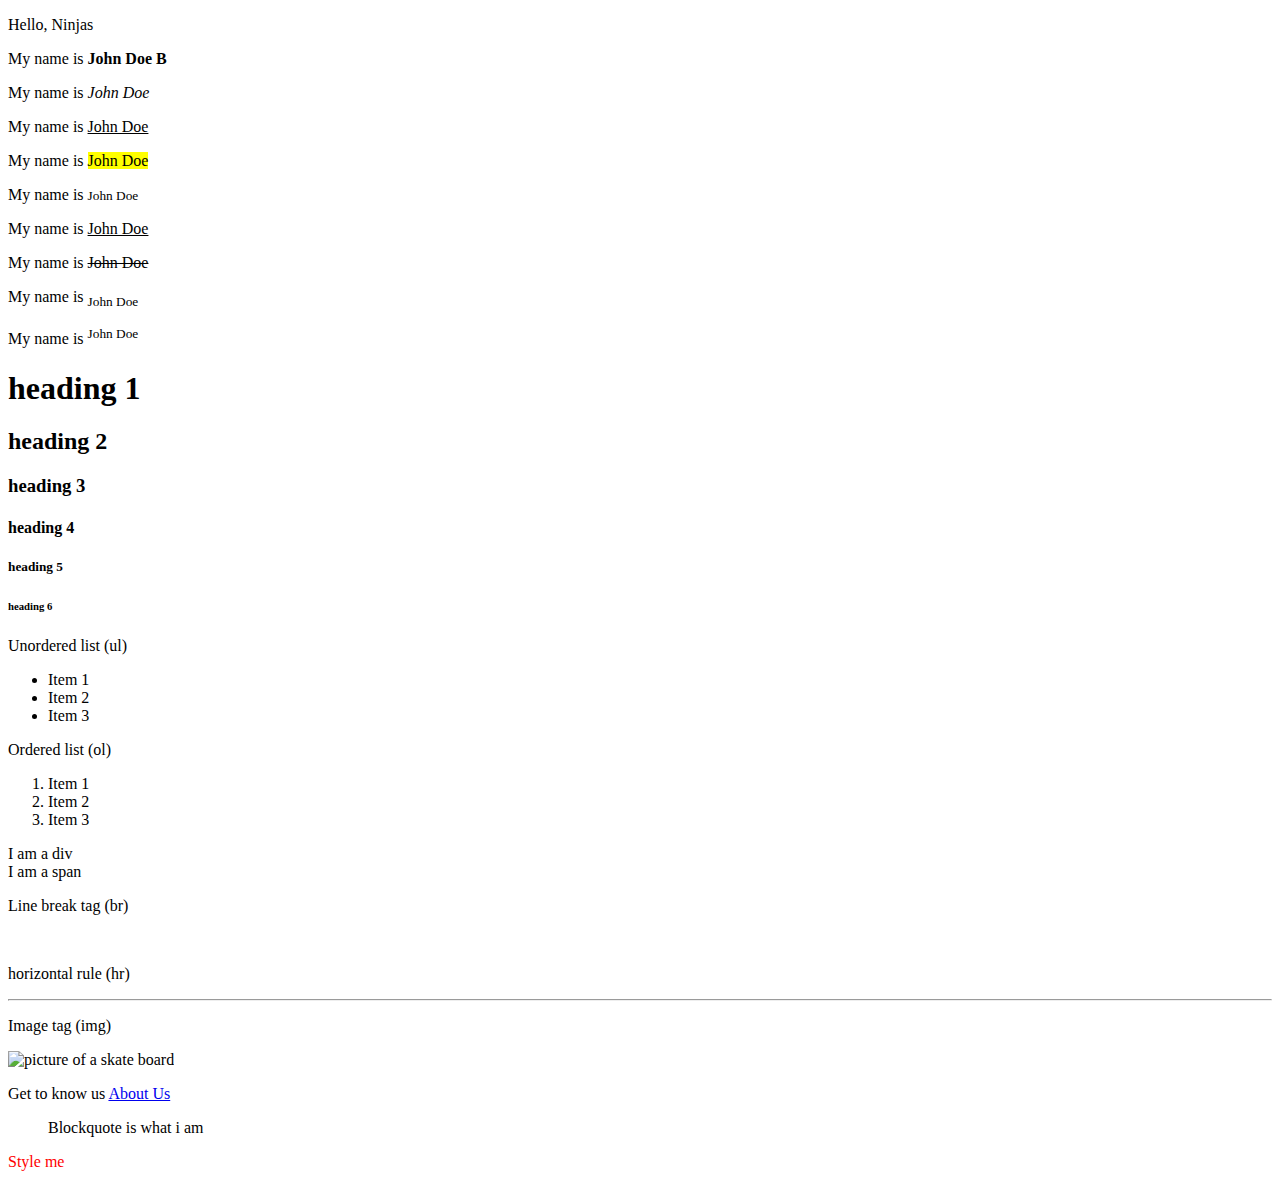
==== index.html @ ad00a128 "Initial commit" ====
<!DOCTYPE html>
<html>

<head>
    <title>Learning HTML</title>
</head>

<body>
    <p>Hello, Ninjas</p>
    <p>My name is <strong>John Doe B</strong></p> <!-- makes text bold -->
    <p>My name is <em>John Doe</em></p> <!-- Makes text italic -->
    <p>My name is <u>John Doe</u></p> <!-- Makes text underlined -->
    <p>My name is <mark>John Doe</mark></p> <!-- Makes text highlighted -->
    <p>My name is <small>John Doe</small></p> <!-- Makes text smaller -->
    <p>My name is <ins>John Doe</ins></p> <!-- Makes text underlined and strikethrough -->
    <p>My name is <del>John Doe</del></p> <!-- Makes text strikethrough -->
    <p>My name is <sub>John Doe</sub></p> <!-- Makes text smaller and underlined -->
    <p>My name is <sup>John Doe</sup></p> <!-- Makes text smaller and underlined -->

    <h1>heading 1</h1>
    <h2>heading 2</h2>
    <h3>heading 3</h3>
    <h4>heading 4</h4>
    <h5>heading 5</h5>
    <h6>heading 6</h6>

    <p>Unordered list (ul)</p>
    <ul>
        <li>Item 1</li>
        <li>Item 2</li>
        <li>Item 3</li>
    </ul> <!-- unordered list -->
    <p>Ordered list (ol)</p>
    <ol>
        <li>Item 1</li>
        <li>Item 2</li>
        <li>Item 3</li>
    </ol>
    <!-- ordered list -->

    <div>I am a div</div>
    <!-- divide content into sections -->

    <span>I am a span</span>
    <!-- A way to add CSS or Js hook into a part of the HTML -->
    <!-- A bit like the p tag but they do not behave the same -->

    <p>Line break tag (br)</p>
    <br>
    <!-- line break, adds a line break in the HTML file -->
    <p>horizontal rule (hr)</p>
    <hr>
    <!-- horizontal rule, adds a horizontal line in the HTML file -->
    <p>Image tag (img)</p>
    <img src="images" alt="picture of a skate board">
    <!-- image tag for displaying an image to the we browser-->
    <!-- It must include an attribute to point/add the path to the image -->

    <p>Get to know us <a href="/about.html">About Us</a>

    <blockquote cite="">
        <p>Blockquote is what i am</p>
    </blockquote>
    <!-- blockquote tag, adds a quote to the HTML file from another website/source -->

    <style></style>
    <!-- style tag, adds CSS to the HTML file -->
    <p style="color: red;">Style me</p>

    <!-- I am a comment, I comment out code that you do not want to see on the
     browser or some important info left for future self or fellow dev while previewing the code -->
</body>

</html>
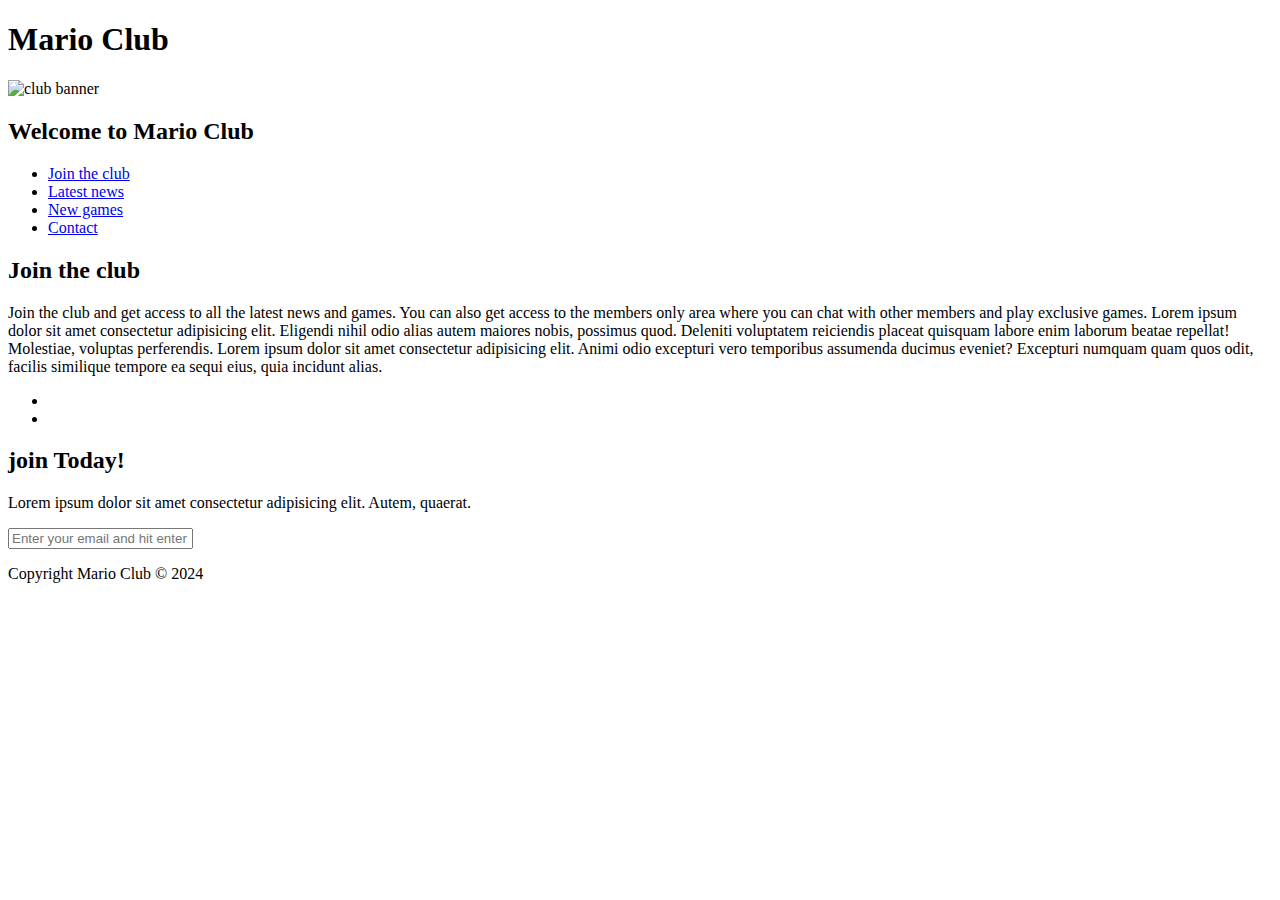
==== commit eb2f97fe: "Initialized a .html root project folder for the project" ====
--- a/index.html
+++ b/index.html
@@ -1,74 +1,57 @@
 <!DOCTYPE html>
-<html>
 
 <head>
-    <title>Learning HTML</title>
+    <link rel="stylesheet" href="style.css">
+    <title>Mario Club</title>
 </head>
 
 <body>
-    <p>Hello, Ninjas</p>
-    <p>My name is <strong>John Doe B</strong></p> <!-- makes text bold -->
-    <p>My name is <em>John Doe</em></p> <!-- Makes text italic -->
-    <p>My name is <u>John Doe</u></p> <!-- Makes text underlined -->
-    <p>My name is <mark>John Doe</mark></p> <!-- Makes text highlighted -->
-    <p>My name is <small>John Doe</small></p> <!-- Makes text smaller -->
-    <p>My name is <ins>John Doe</ins></p> <!-- Makes text underlined and strikethrough -->
-    <p>My name is <del>John Doe</del></p> <!-- Makes text strikethrough -->
-    <p>My name is <sub>John Doe</sub></p> <!-- Makes text smaller and underlined -->
-    <p>My name is <sup>John Doe</sup></p> <!-- Makes text smaller and underlined -->
-
-    <h1>heading 1</h1>
-    <h2>heading 2</h2>
-    <h3>heading 3</h3>
-    <h4>heading 4</h4>
-    <h5>heading 5</h5>
-    <h6>heading 6</h6>
-
-    <p>Unordered list (ul)</p>
+    <header>
+        <h1>Mario Club</h1>
+    </header>
+    <section class="banner">
+        <img src="images/banner.png" alt="club banner">
+        <div class="Welcome">
+            <h2>Welcome to <span>Mario Club</span></h2>
+        </div>
+    </section>
+    <nav class="main-nav">
+        <ul>
+            <li><a href="#/join.html" class="join">Join the club</a></li>
+            <li><a href="#/news.html">Latest news</a></li>
+            <li><a href="#/games.html">New games</a></li>
+            <li><a href="#/contact.html">Contact</a></li>
+        </ul>
+    </nav>
+    <main>
+        <article>
+            <h2>Join the club</h2>
+            <p>Join the club and get access to all the latest news and games. You can
+                also get access to the members only area where you can chat with other
+                members and play exclusive games.
+                Lorem ipsum dolor sit amet consectetur adipisicing elit. Eligendi nihil odio alias autem maiores nobis,
+                possimus quod. Deleniti voluptatem reiciendis placeat quisquam labore enim laborum beatae repellat!
+                Molestiae, voluptas perferendis.
+                Lorem ipsum dolor sit amet consectetur adipisicing elit. Animi odio excepturi vero temporibus assumenda
+                ducimus eveniet? Excepturi numquam quam quos odit, facilis similique tempore ea sequi eius, quia
+                incidunt alias.
+            </p>
+        </article>
+    </main>
     <ul>
-        <li>Item 1</li>
-        <li>Item 2</li>
-        <li>Item 3</li>
-    </ul> <!-- unordered list -->
-    <p>Ordered list (ol)</p>
-    <ol>
-        <li>Item 1</li>
-        <li>Item 2</li>
-        <li>Item 3</li>
-    </ol>
-    <!-- ordered list -->
-
-    <div>I am a div</div>
-    <!-- divide content into sections -->
-
-    <span>I am a span</span>
-    <!-- A way to add CSS or Js hook into a part of the HTML -->
-    <!-- A bit like the p tag but they do not behave the same -->
-
-    <p>Line break tag (br)</p>
-    <br>
-    <!-- line break, adds a line break in the HTML file -->
-    <p>horizontal rule (hr)</p>
-    <hr>
-    <!-- horizontal rule, adds a horizontal line in the HTML file -->
-    <p>Image tag (img)</p>
-    <img src="images" alt="picture of a skate board">
-    <!-- image tag for displaying an image to the we browser-->
-    <!-- It must include an attribute to point/add the path to the image -->
-
-    <p>Get to know us <a href="/about.html">About Us</a>
-
-    <blockquote cite="">
-        <p>Blockquote is what i am</p>
-    </blockquote>
-    <!-- blockquote tag, adds a quote to the HTML file from another website/source -->
-
-    <style></style>
-    <!-- style tag, adds CSS to the HTML file -->
-    <p style="color: red;">Style me</p>
-
-    <!-- I am a comment, I comment out code that you do not want to see on the
-     browser or some important info left for future self or fellow dev while previewing the code -->
+        <li><img src="images/thumb-1.png" alt=""></li>
+        <li><img src="images/thumb-2.png" alt=""></li>
+    </ul>
+    <section class="join">
+        <h2>join Today!</h2>
+        <p>Lorem ipsum dolor sit amet consectetur adipisicing elit. Autem, quaerat.
+        <form>
+            <input type="email" name="email" placeholder="Enter your email and hit enter" required>
+        </form>
+    </section>
+    <footer>
+        <p class="copy-right">Copyright Mario Club &copy; 2024</p>
+    </footer>
 </body>
 
 </html>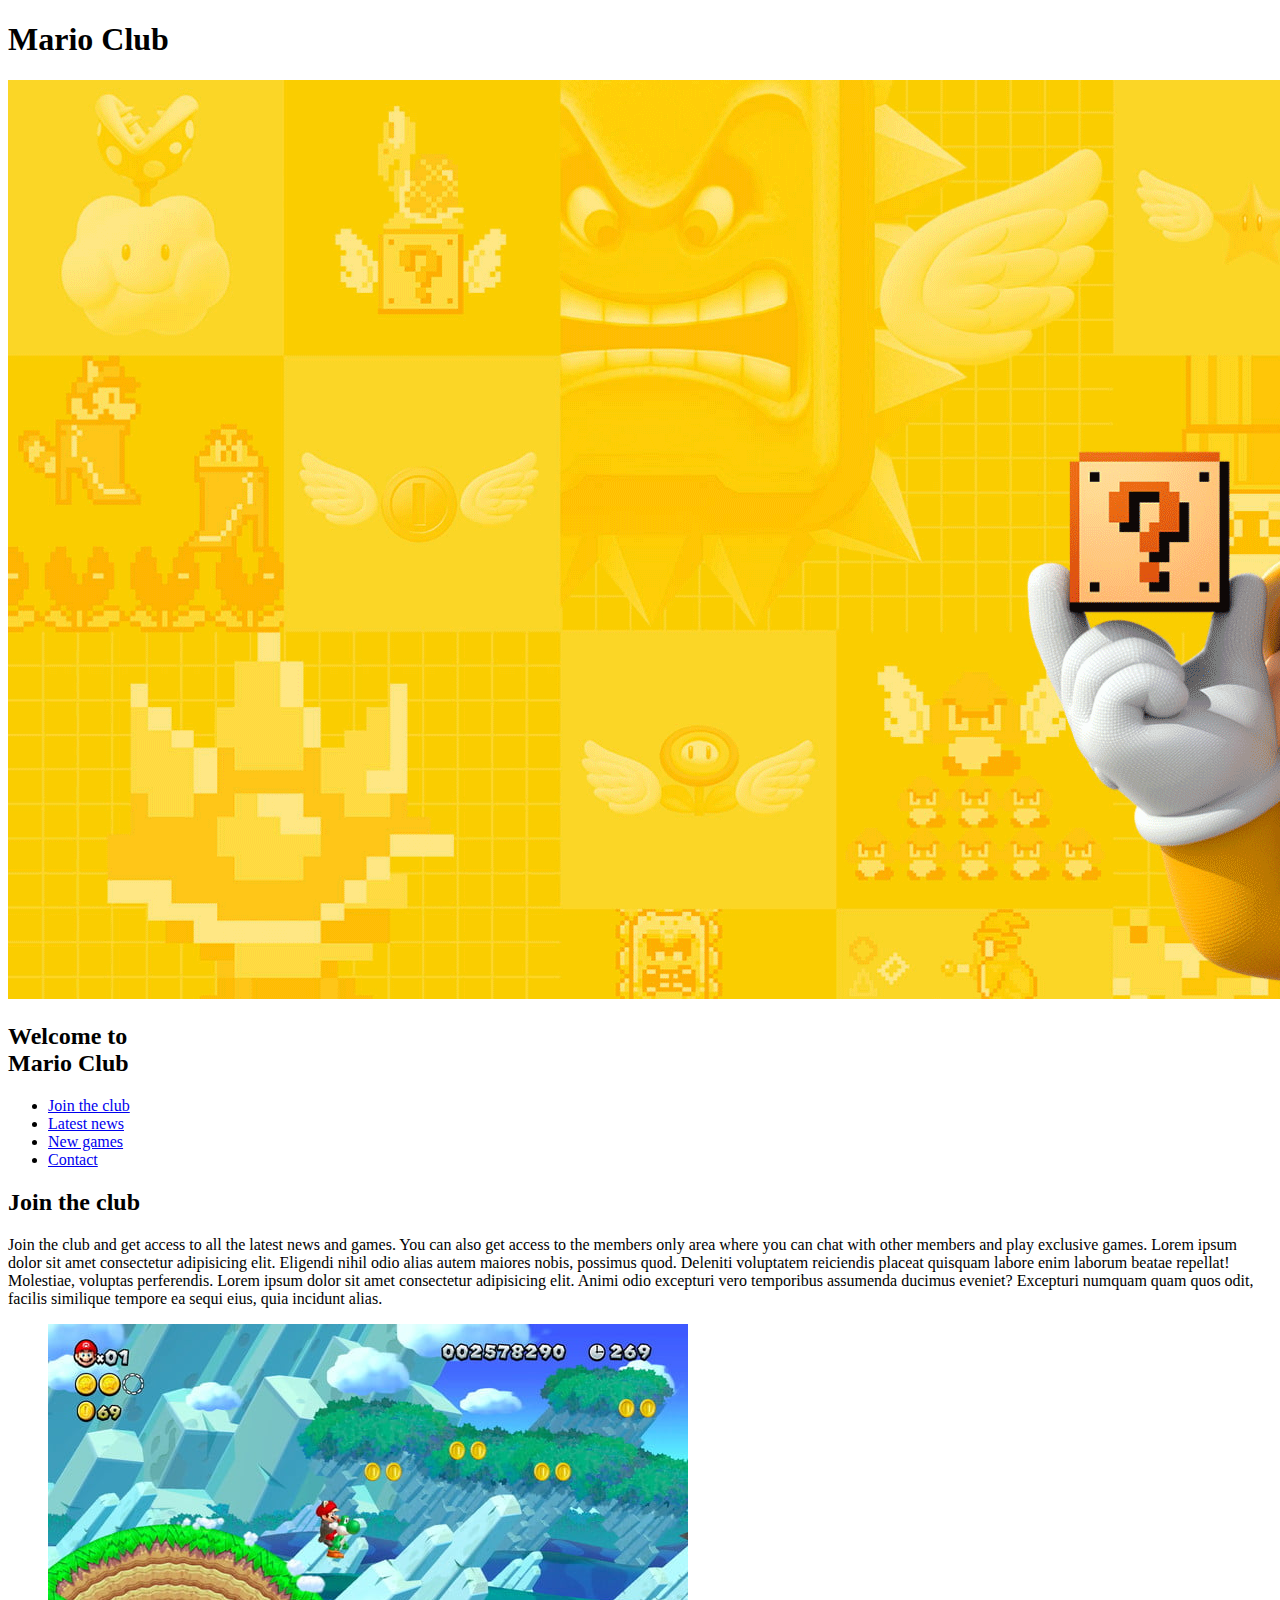
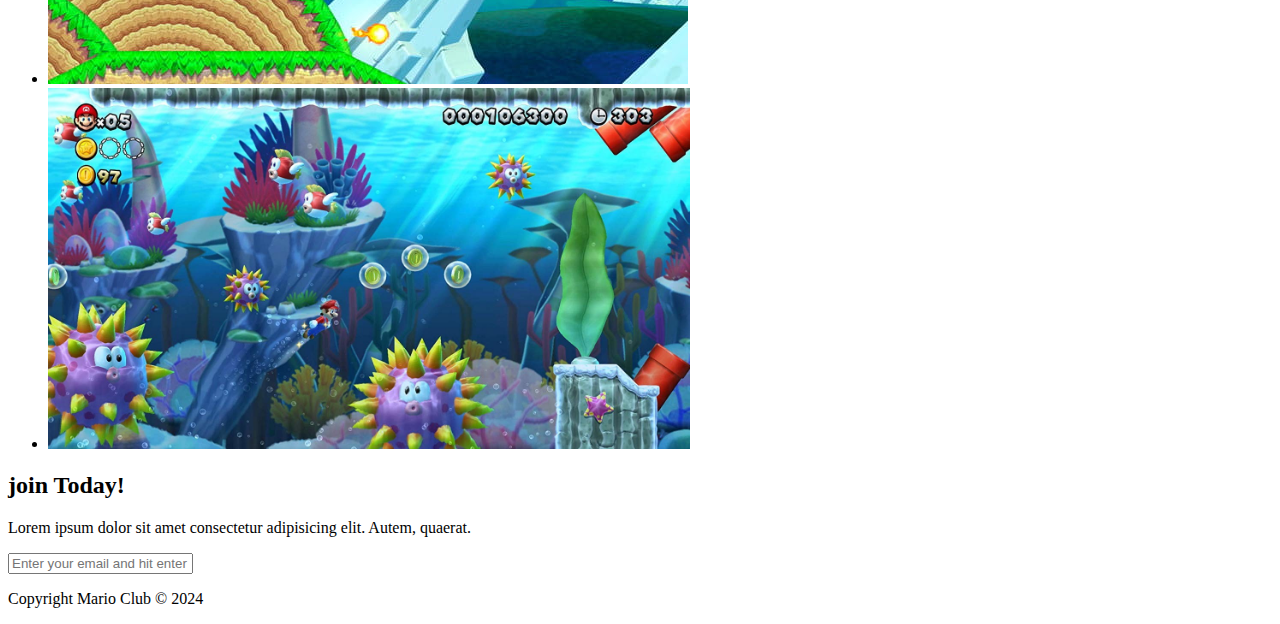
==== commit fd7aa706: "Added a line break to the banner class h2 heading and added a class selector to the <ul> section for" ====
--- a/index.html
+++ b/index.html
@@ -11,8 +11,8 @@
     </header>
     <section class="banner">
         <img src="images/banner.png" alt="club banner">
-        <div class="Welcome">
-            <h2>Welcome to <span>Mario Club</span></h2>
+        <div class="welcome">
+            <h2>Welcome to <br><span>Mario Club</span></h2>
         </div>
     </section>
     <nav class="main-nav">
@@ -37,11 +37,12 @@
                 incidunt alias.
             </p>
         </article>
+        <ul class="images">
+            <li><img src="images/thumb-1.png" alt=""></li>
+            <li><img src="images/thumb-2.png" alt=""></li>
+        </ul>
+
     </main>
-    <ul>
-        <li><img src="images/thumb-1.png" alt=""></li>
-        <li><img src="images/thumb-2.png" alt=""></li>
-    </ul>
     <section class="join">
         <h2>join Today!</h2>
         <p>Lorem ipsum dolor sit amet consectetur adipisicing elit. Autem, quaerat.
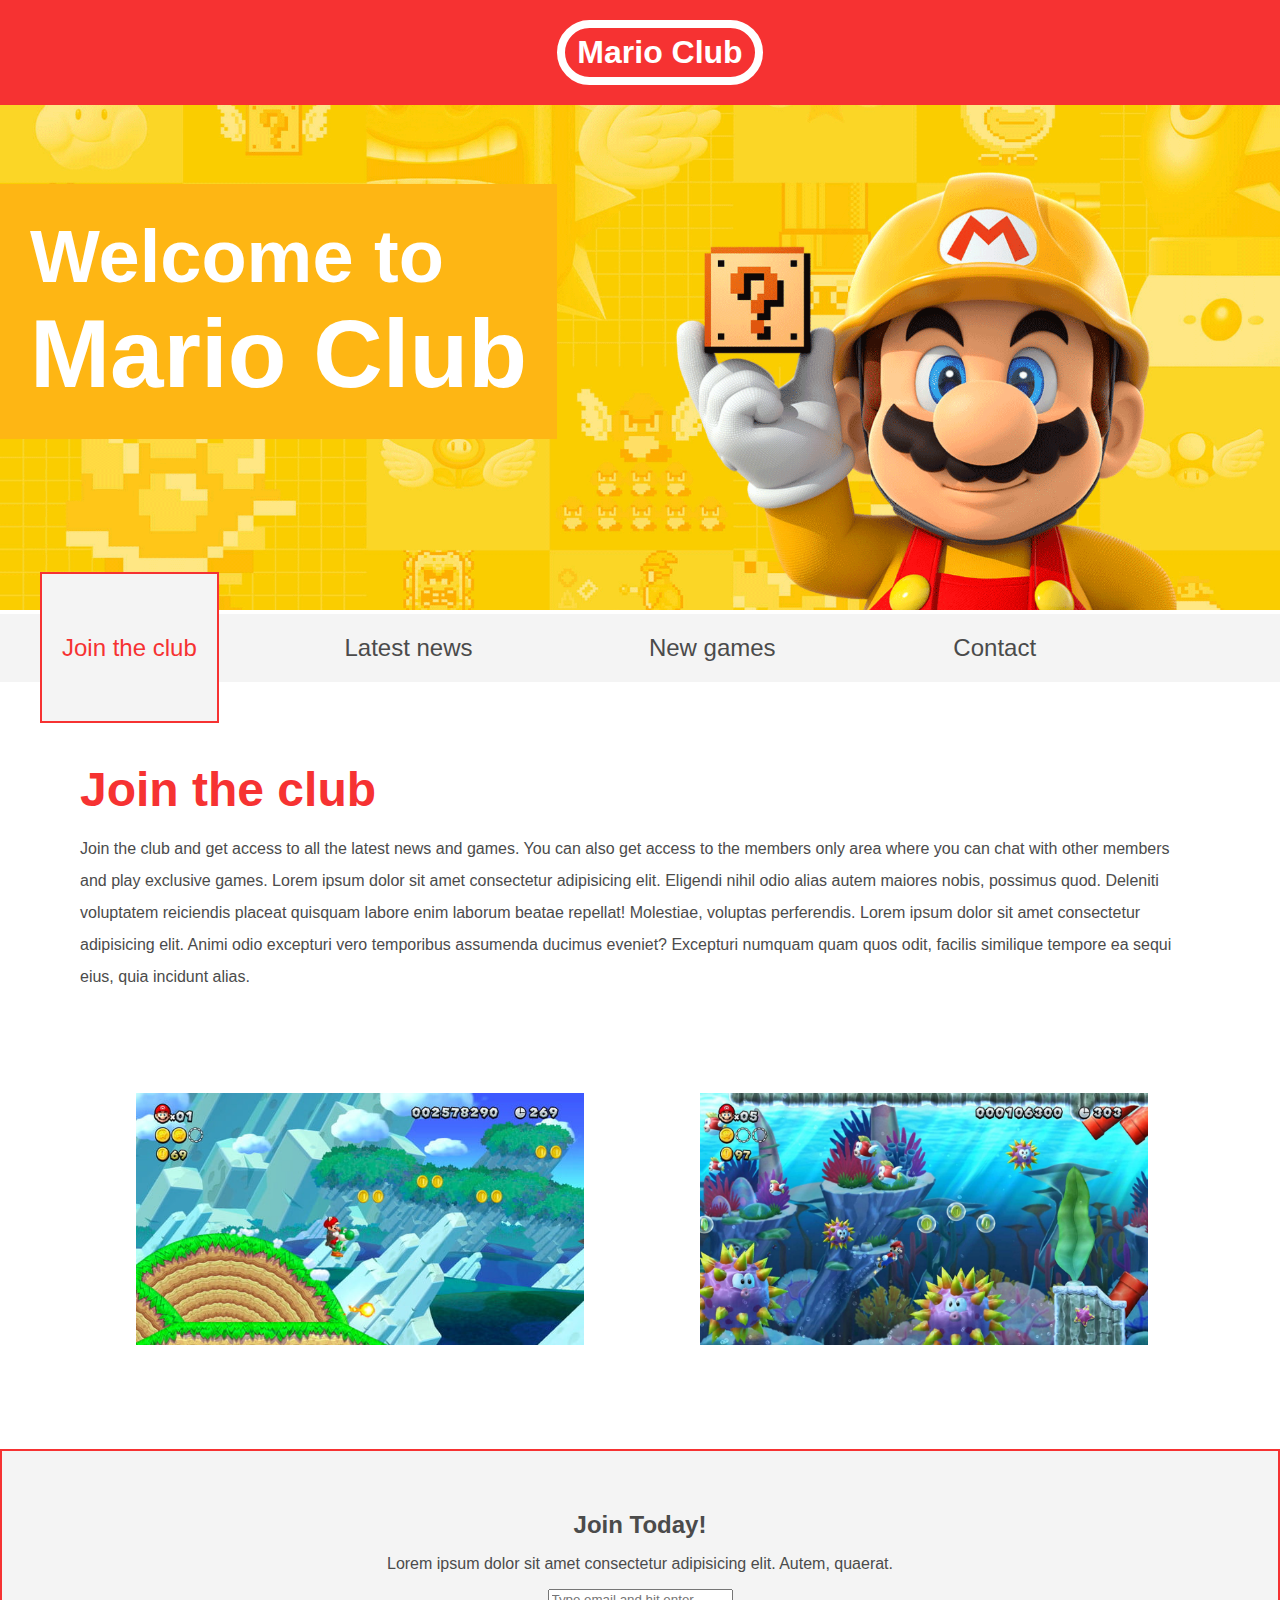
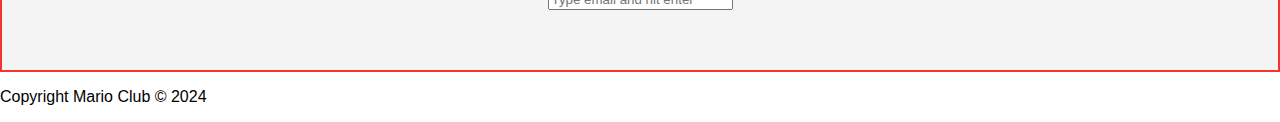
==== commit 75f6e0b7: "Edited some errors on the punctuation of the .join class h2 and the input type placeholder text" ====
--- a/index.html
+++ b/index.html
@@ -44,10 +44,10 @@
 
     </main>
     <section class="join">
-        <h2>join Today!</h2>
+        <h2>Join Today!</h2>
         <p>Lorem ipsum dolor sit amet consectetur adipisicing elit. Autem, quaerat.
         <form>
-            <input type="email" name="email" placeholder="Enter your email and hit enter" required>
+            <input type="email" name="email" placeholder="Type email and hit enter" required>
         </form>
     </section>
     <footer>
--- a/style.css
+++ b/style.css
@@ -0,0 +1,124 @@
+body,
+ul,
+li,
+h1,
+h2,
+a {
+    margin: 0;
+    padding: 0;
+    font-family: Arial;
+}
+
+header {
+    background-color: #f63232;
+    padding: 20px;
+    text-align: center;
+    position: fixed;
+    width: 100%;
+    z-index: 1;
+    top: 0;
+    left: 0;
+
+}
+
+header h1 {
+    color: white;
+    border: 8px solid white;
+    padding: 6px 12px;
+    display: inline-block;
+    border-radius: 36px;
+}
+
+.banner {
+    position: relative;
+}
+
+.banner img {
+    max-width: 100%;
+}
+
+.banner .welcome {
+    background-color: #feb614;
+    color: white;
+    padding: 30px;
+    position: absolute;
+    left: 0;
+    top: 30%;
+}
+
+.banner h2 {
+    font-size: 74px;
+}
+
+.banner h2 span {
+    font-size: 1.3em;
+}
+
+nav {
+    background-color: #f4f4f4;
+    padding: 20px;
+    position: sticky;
+    top: 105px;
+}
+
+nav ul {
+    white-space: nowrap;
+    max-width: 1200px;
+    margin: 0 auto;
+}
+
+nav li {
+    width: 25%;
+    display: inline-block;
+    font-size: 24px;
+}
+
+nav li a {
+    text-decoration: none;
+    color: #4b4b4b;
+}
+
+nav li a.join {
+    color: #f63232;
+}
+
+main {
+    max-width: 100%;
+    width: 1200px;
+    margin: 80px auto;
+    padding: 0 40px;
+    box-sizing: border-box;
+}
+
+article h2 {
+    font-size: 48px;
+    color: #f63232;
+}
+
+article p {
+    line-height: 2em;
+    color: #4b4b4b;
+}
+
+.images {
+    text-align: center;
+    margin: 80px 0;
+    white-space: nowrap;
+}
+
+.images li {
+    display: inline-block;
+    width: 40%;
+    margin: 20px 5%;
+}
+
+.images li img {
+    width: 100%;
+}
+.join{
+    background: #f4f4f4;
+    text-align: center;
+    padding: 60px 20px;
+    color: #4b4b4b;
+        border: 2px solid #f63232;
+}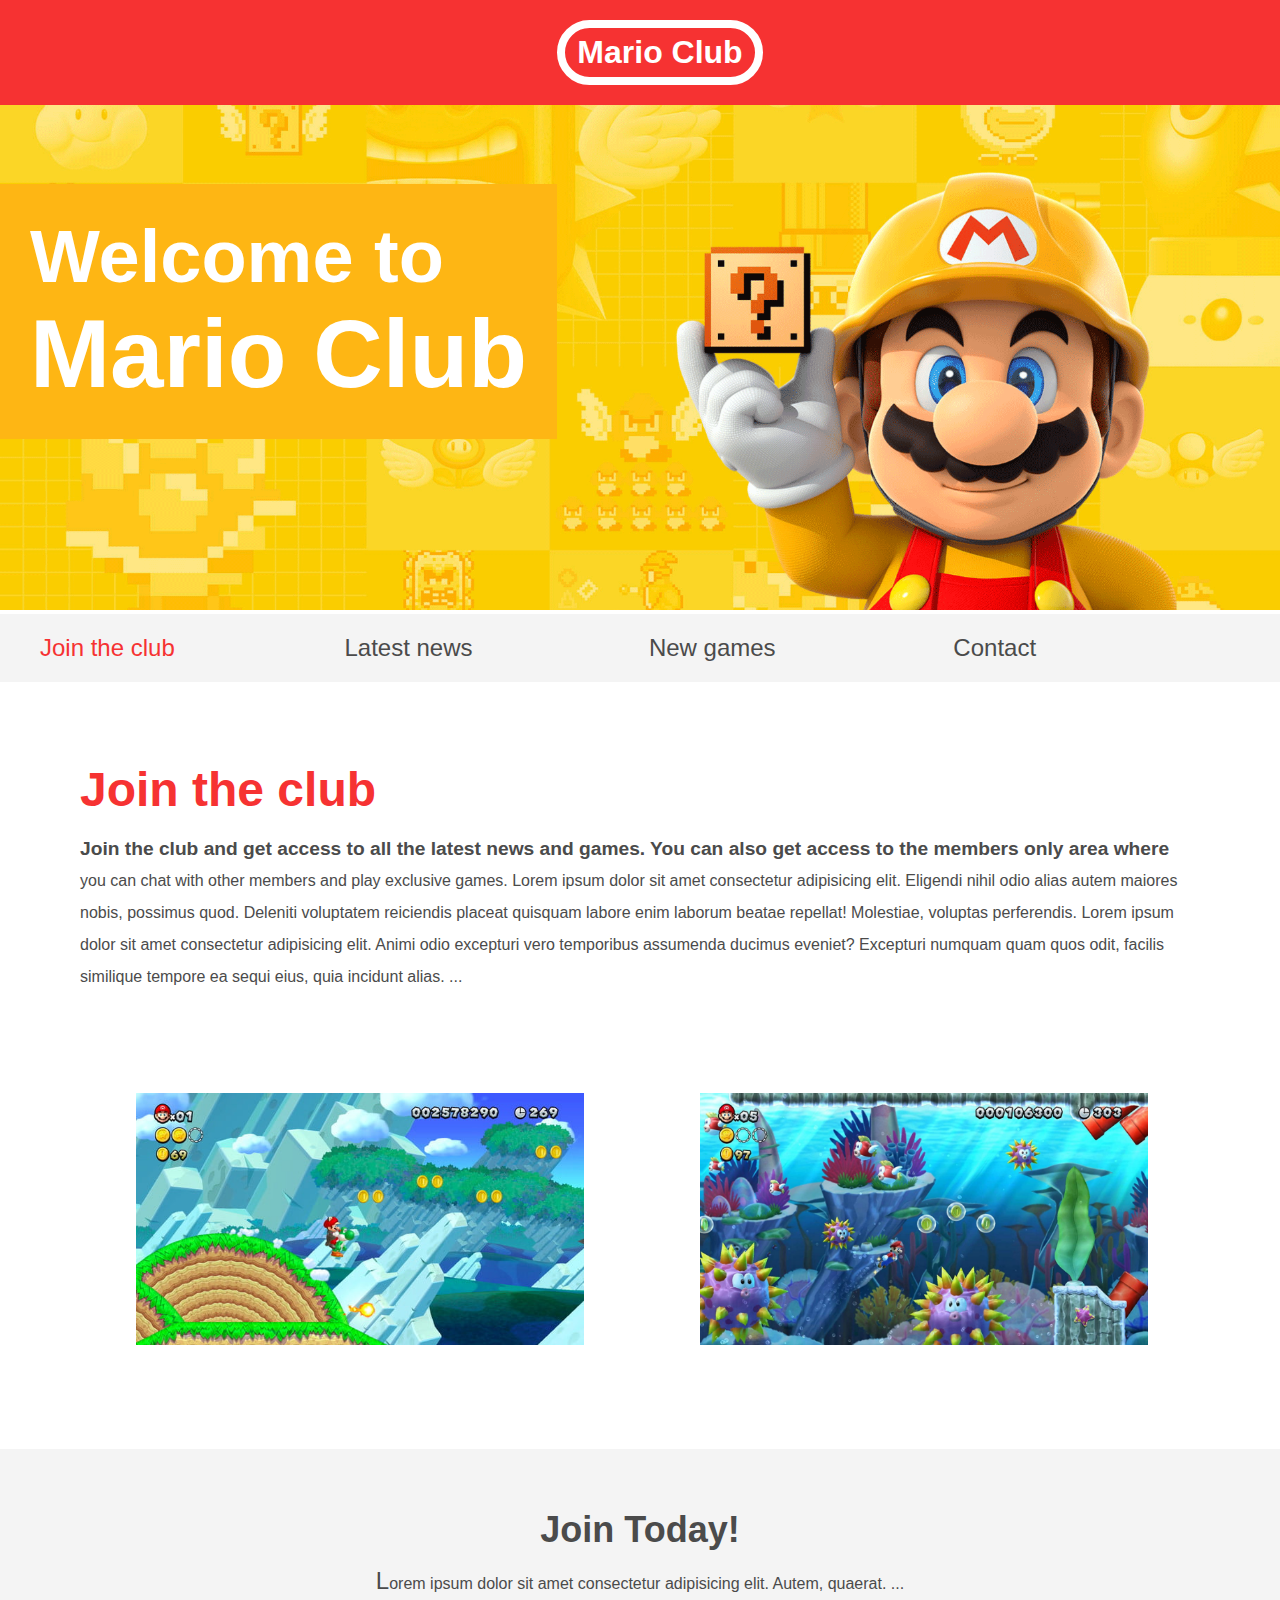
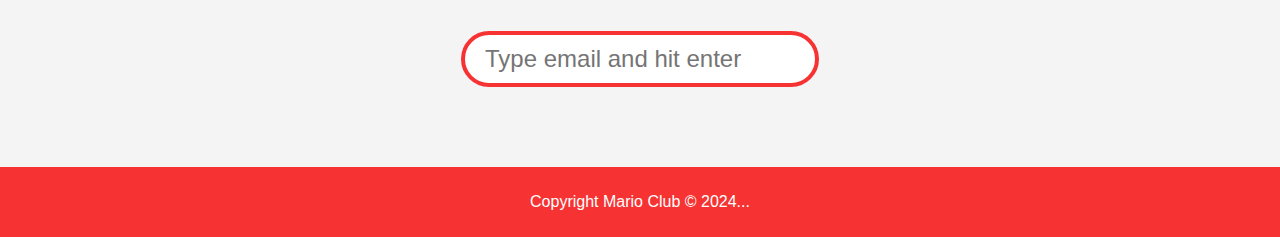
==== commit e0709dec: "Included the meta tag for the page" ====
--- a/index.html
+++ b/index.html
@@ -1,6 +1,7 @@
 <!DOCTYPE html>
 
 <head>
+    <meta name="viewport" content="width=device-width, initial-scale=1.0">
     <link rel="stylesheet" href="style.css">
     <title>Mario Club</title>
 </head>
--- a/style.css
+++ b/style.css
@@ -115,10 +115,71 @@
 .images li img {
     width: 100%;
 }
-.join{
+
+section.join {
     background: #f4f4f4;
     text-align: center;
     padding: 60px 20px;
     color: #4b4b4b;
-        border: 2px solid #f63232;
+}
+
+.join h2 {
+    font-size: 36px;
+}
+
+form input {
+    margin: 20px 0;
+    padding: 10px 20px;
+    font-size: 24px;
+    border-radius: 28px;
+    border: 4px solid white;
+}
+
+footer {
+    background: #f63232;
+    color: white;
+    padding: 10px;
+    text-align: center;
+}
+
+/* Pseudo-classes */
+
+nav li a:hover {
+    text-decoration: underline;
+}
+
+.images li:hover {
+    position: relative;
+    top: -4px;
+}
+
+form input:focus {
+    border: 4px dashed #4b4b4b;
+    outline: none;
+}
+
+form input:valid {
+    border: 4px solid #71d300;
+}
+
+form input:invalid {
+    border: 4px solid #f63232;
+}
+
+article p::first-line {
+    font-weight: bold;
+    font-size: 1.2em;
+}
+
+section.join p::first-letter {
+    font-size: 1.5em;
+}
+
+p::selection {
+    background-color: #f63232;
+    color: white;
+}
+
+p::after {
+    content: "...";
 }